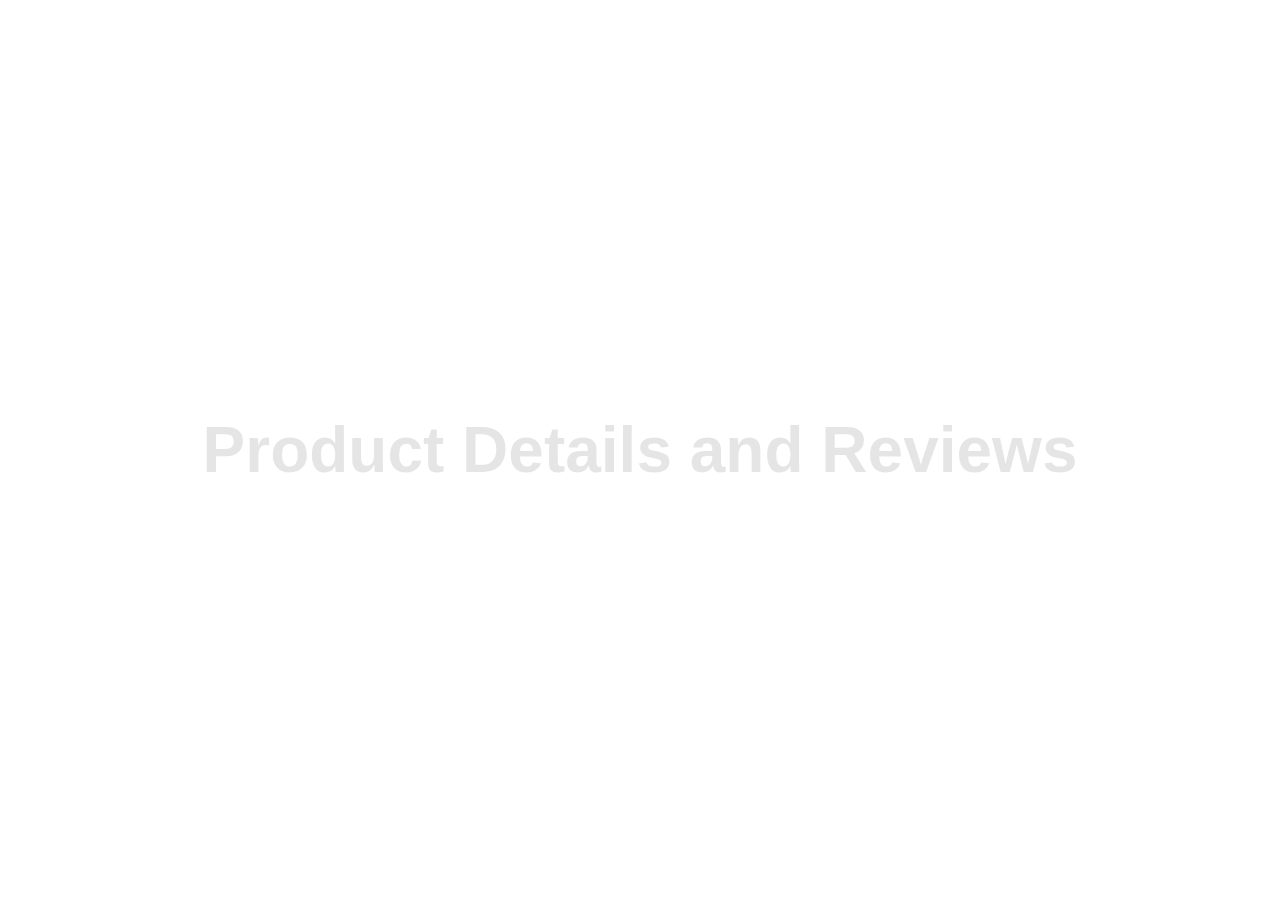
==== product.html @ 37094252 "added product and store pages" ====
<!DOCTYPE html>
<html lang="en">
    <head>
        <meta charset="UTF-8" />
        <meta http-equiv="X-UA-Compatible" content="IE=edge" />
        <meta name="viewport" content="width=device-width, initial-scale=1.0" />
        <title>Document</title>
        <link rel="stylesheet" href="product.css" />
    </head>
    <body>
        <h1>Product Details and Reviews</h1>
    </body>
</html>
---- product.css ----
* {
    margin: 0;
    padding: 0;
    font-family: Arial, Helvetica, sans-serif;
}

body {
    height: 100vh;
    display: flex;
    justify-content: center;
    align-items: center;
    font-size: xx-large;
    color: rgba(0, 0, 0, 0.1);
}
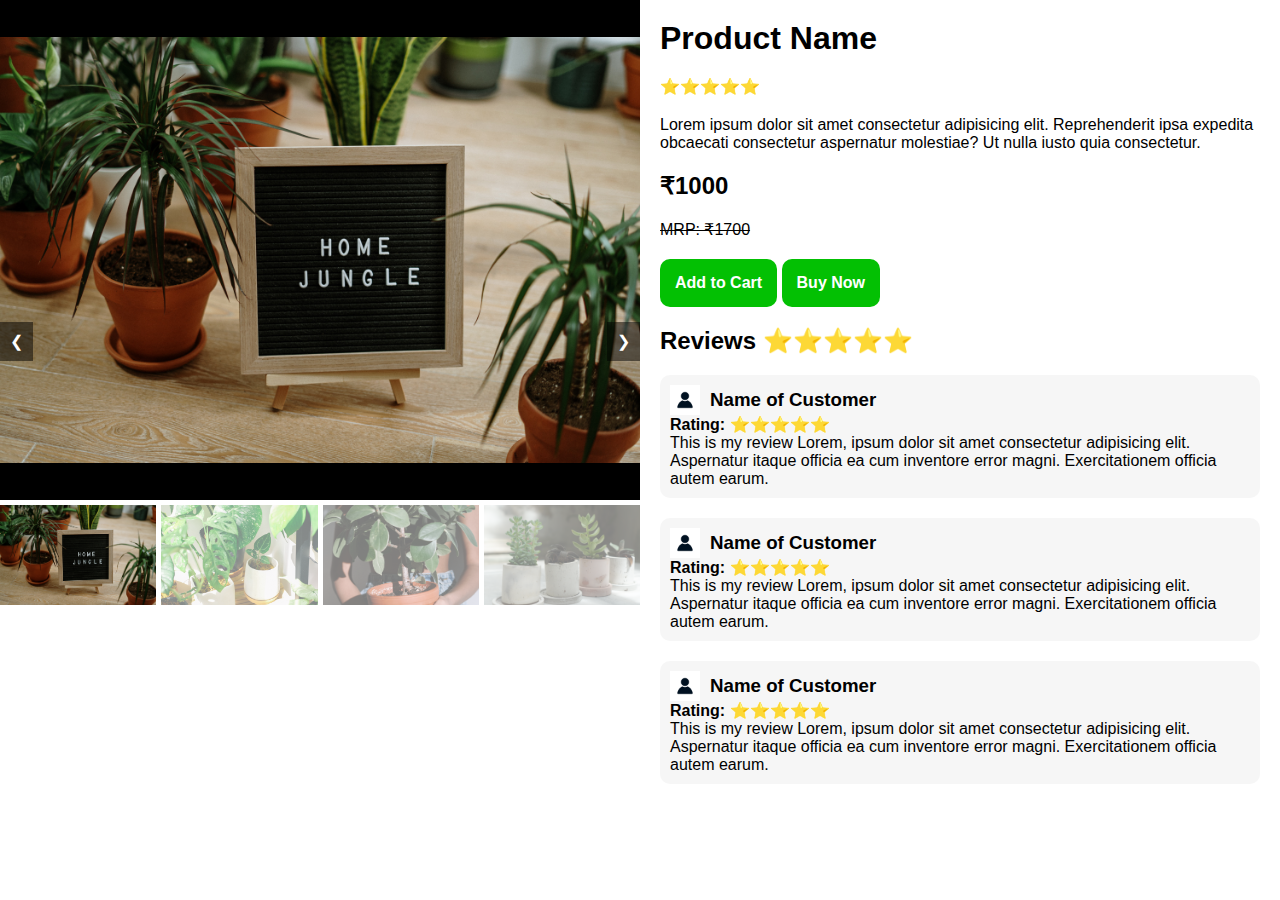
==== commit 5ceee3a6: "Completed the structure of Product Details Page" ====
--- a/product.html
+++ b/product.html
@@ -6,8 +6,88 @@
         <meta name="viewport" content="width=device-width, initial-scale=1.0" />
         <title>Document</title>
         <link rel="stylesheet" href="product.css" />
+        <link rel="stylesheet" href="productImagesCarousel.css" />
     </head>
     <body>
-        <h1>Product Details and Reviews</h1>
+        <!-- productImagesCarousel START -->
+        <div id="productImagesCarousel">
+            <div id="Main">
+                <img class="hide" src="images/plant1.jpg" />
+                <img class="hide" src="images/plant2.jpg" />
+                <img class="hide" src="images/plant3.jpg" />
+                <img class="hide" src="images/plant4.jpg" />
+            </div>
+            <div id="NavigateCarousel">
+                <a class="prev" onclick="prev()">&#10094;</a>
+                <a class="next" onclick="next()">&#10095;</a>
+            </div>
+            <div id="Others">
+                <img class="inactive" src="images/plant1.jpg" onclick="OpenImage(0)"/>
+                <img class="inactive" src="images/plant2.jpg" onclick="OpenImage(1)"/>
+                <img class="inactive" src="images/plant3.jpg" onclick="OpenImage(2)"/>
+                <img class="inactive" src="images/plant4.jpg" onclick="OpenImage(3)"/>
+            </div>
+        </div>
+        <!-- productImagesCarousel END -->
+        <div id="productDetails">
+            <h1 id="productName">Product Name</h1>
+            <p>⭐⭐⭐⭐⭐</p>
+            <p id="productDescription">
+                Lorem ipsum dolor sit amet consectetur adipisicing elit.
+                Reprehenderit ipsa expedita obcaecati consectetur aspernatur
+                molestiae? Ut nulla iusto quia consectetur.
+            </p>
+            <p id="productPrice">₹1000</p>
+            <p id="productMRP">MRP: ₹1700</p>
+            <div>
+                <button class="btn">Add to Cart</button>
+                <button class="btn">Buy Now</button>
+            </div>
+            <div id="productReviews">
+                <h2>Reviews ⭐⭐⭐⭐⭐</h2>
+                <div class="review">
+                    <div class="reviewer">
+                        <img src="images/profile.jpg" />
+                        <h3>Name of Customer</h3>
+                    </div>
+                    <p><b>Rating: </b>⭐⭐⭐⭐⭐</p>
+                    <p>
+                        This is my review Lorem, ipsum dolor sit amet
+                        consectetur adipisicing elit. Aspernatur itaque officia
+                        ea cum inventore error magni. Exercitationem officia
+                        autem earum.
+                    </p>
+                </div>
+                <div class="review">
+                    <div class="reviewer">
+                        <img src="images/profile.jpg" />
+                        <h3>Name of Customer</h3>
+                    </div>
+                    <p><b>Rating: </b>⭐⭐⭐⭐⭐</p>
+                    <p>
+                        This is my review Lorem, ipsum dolor sit amet
+                        consectetur adipisicing elit. Aspernatur itaque officia
+                        ea cum inventore error magni. Exercitationem officia
+                        autem earum.
+                    </p>
+                </div>
+                <div class="review">
+                    <div class="reviewer">
+                        <img src="images/profile.jpg" />
+                        <h3>Name of Customer</h3>
+                    </div>
+                    <p><b>Rating: </b>⭐⭐⭐⭐⭐</p>
+                    <p>
+                        This is my review Lorem, ipsum dolor sit amet
+                        consectetur adipisicing elit. Aspernatur itaque officia
+                        ea cum inventore error magni. Exercitationem officia
+                        autem earum.
+                    </p>
+                </div>
+                
+            </div>
+        </div>
+
+        <script src="productImagesCarousel.js"></script>
     </body>
 </html>
--- a/product.css
+++ b/product.css
@@ -4,11 +4,61 @@
     font-family: Arial, Helvetica, sans-serif;
 }
 
-body {
-    height: 100vh;
+.productImage{
+    height: 500px;
+    width: auto;
+}
+
+#productPrice{
+    font-weight: 700;
+    font-size:x-large;
+}
+
+#productMRP{
+    text-decoration: line-through;
+}
+
+#productDetails{
+    margin: 20px;
     display: flex;
-    justify-content: center;
+    flex-direction: column;
+    row-gap: 20px;
+}
+
+.btn{
+    background: rgb(3, 192, 3);
+    border: none;
+    border-radius: 10px;
+    padding: 15px;
+    font-size: medium;
+    font-weight: 750;
+    color: white;
+}
+
+body{
+    display: grid;
+    grid-template-columns: 50% 50%;
+}
+
+#productReviews{
+    display: flex;
+    flex-direction: column;
+    row-gap: 20px;
+}
+
+.review{
+    padding: 10px;
+    border-radius: 10px;
+    background: rgba(128, 128, 128, 0.07)
+}
+
+.reviewer{
+    display: flex;
+    gap: 10px;
     align-items: center;
-    font-size: xx-large;
-    color: rgba(0, 0, 0, 0.1);
 }
+
+.review img{
+    height: 30px;
+    width: auto;
+}--- a/productImagesCarousel.css
+++ b/productImagesCarousel.css
@@ -0,0 +1,73 @@
+#Main {
+    background: #000;
+    height: 500px;
+    width: auto;
+}
+#Main img {
+    height: 100%;
+    width: 100%;
+    object-fit: contain;
+}
+
+.hide {
+    display: none;
+}
+
+#Others {
+    margin-top: 5px;
+    display: flex;
+    gap: 5px;
+    overflow-x: scroll;
+    height: 100px;
+    width: auto;
+}
+
+.inactive {
+    opacity: 0.5;
+}
+
+.active{
+    opacity: 1;
+}
+
+#Others img {
+    cursor: pointer;
+    height: 100%;
+    width: 100%;
+    object-fit:cover;
+}
+
+
+
+#Others img:hover {
+    cursor: pointer;
+    opacity: 1;
+}
+
+#productImagesCarousel {
+    position: relative;
+}
+
+#NavigateCarousel {
+    position: absolute;
+    top: 40%;
+    display: flex;
+    justify-content: space-between;
+    width: 100%;
+}
+
+#NavigateCarousel a {
+    background: rgba(0, 0, 0, 0.5);
+    top: 40%;
+    display: flex;
+    justify-content: space-between;
+    cursor: pointer;
+    padding: 10px;
+    color: white;
+    user-select: none;
+    -webkit-user-select: none;
+}
+
+#NavigateCarousel a:hover {
+    background: rgb(0, 0, 0);
+}
